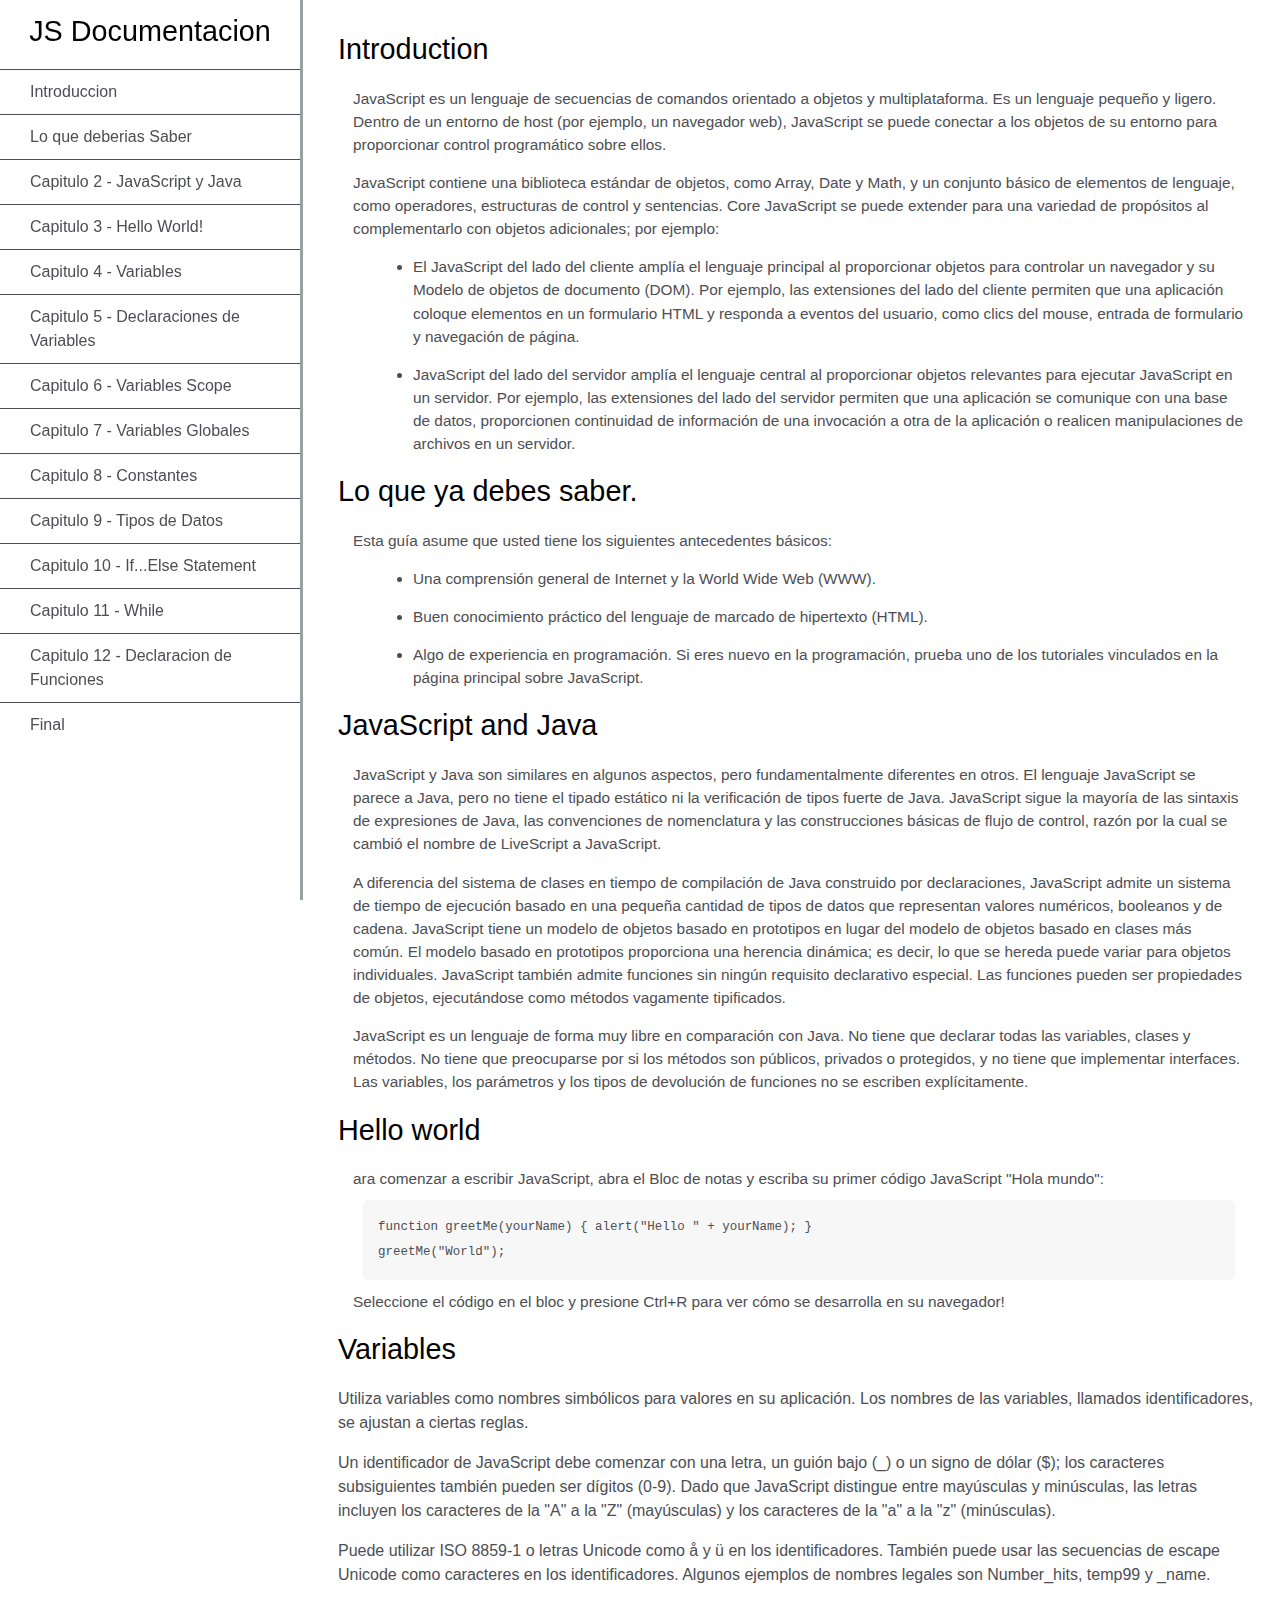
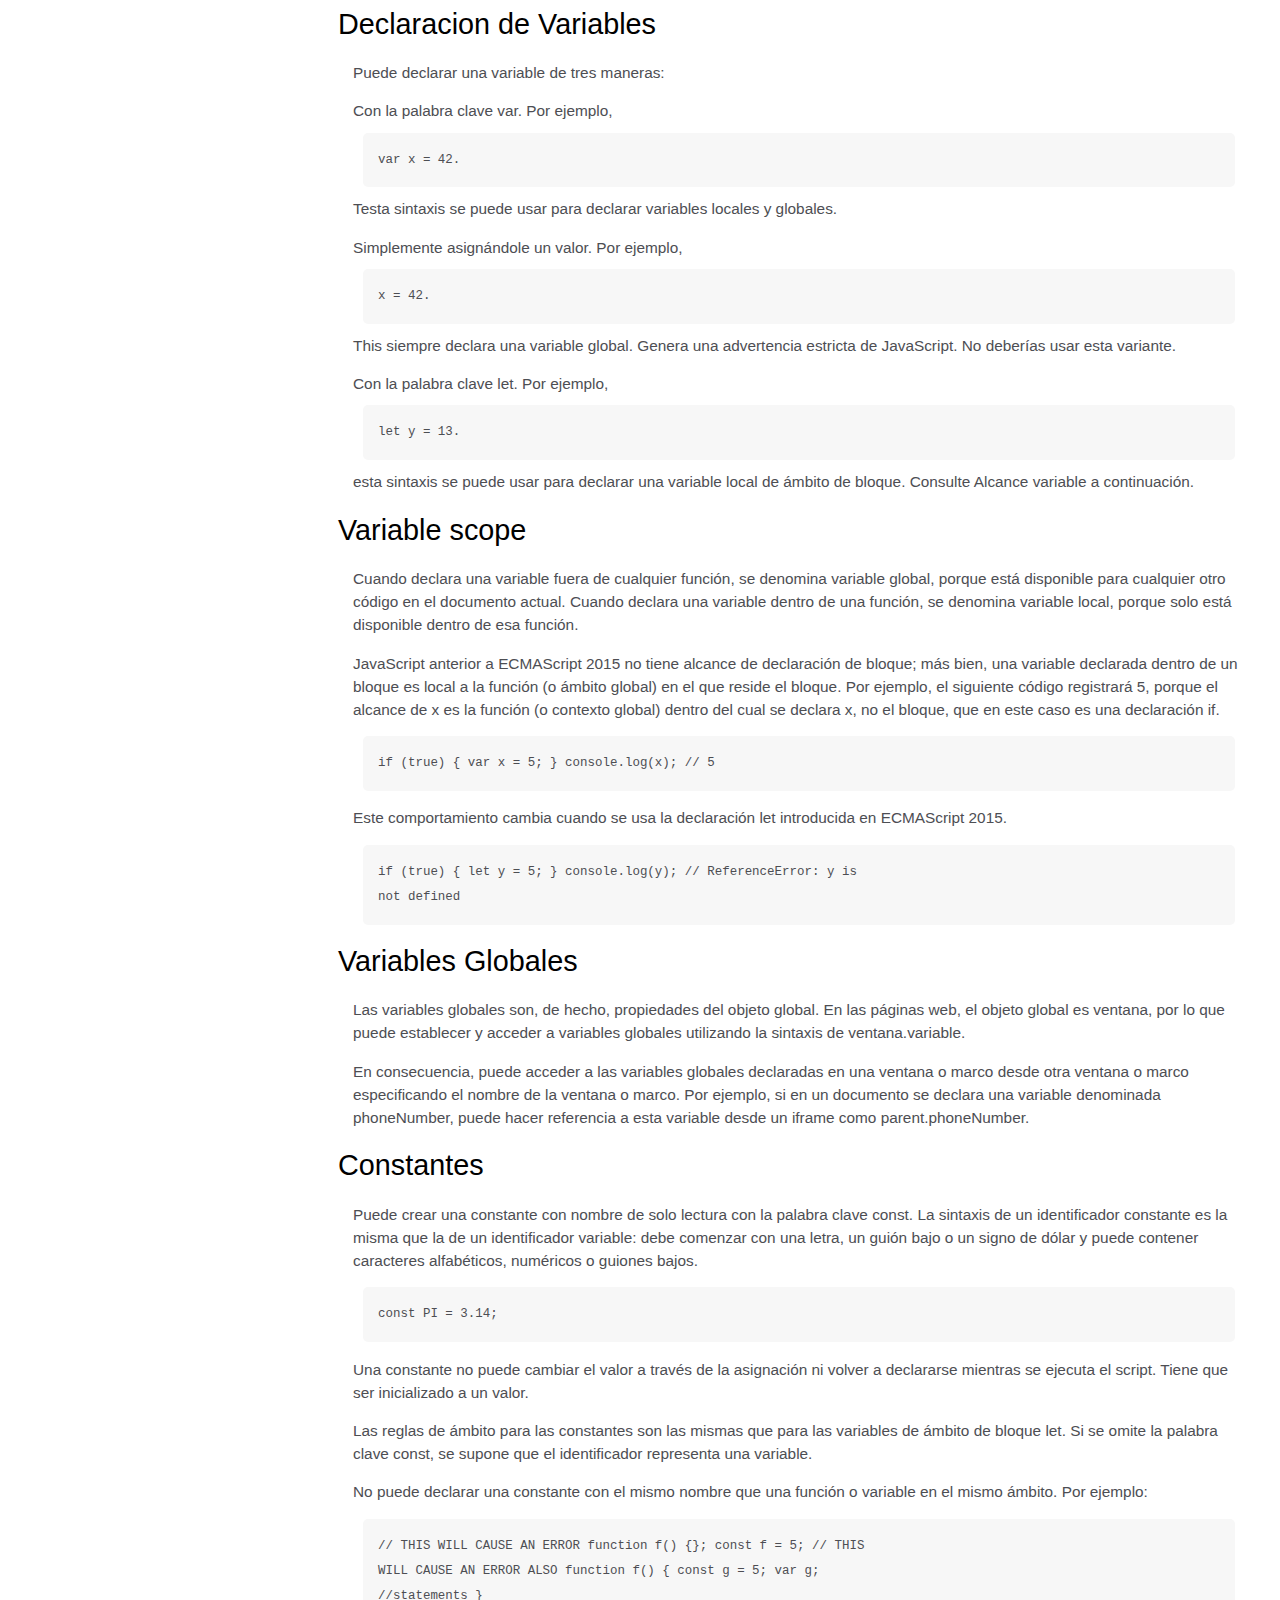
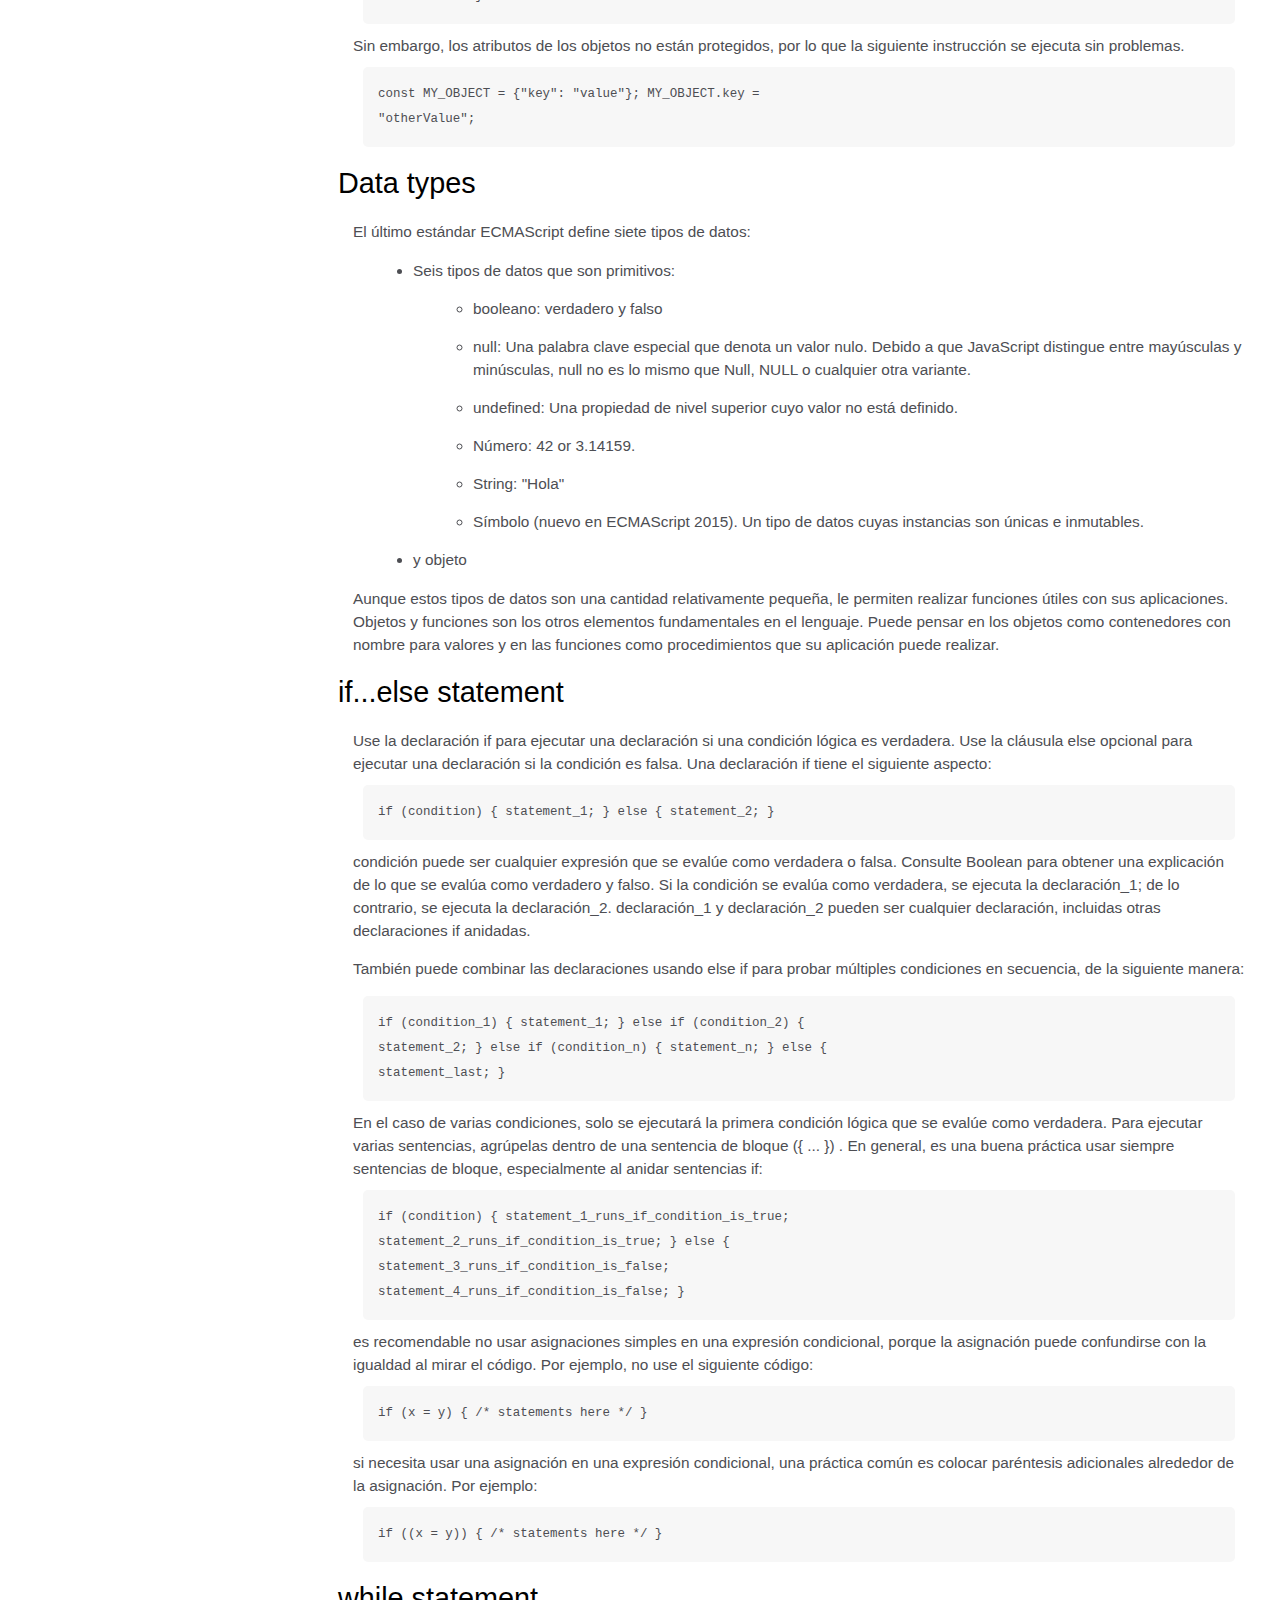
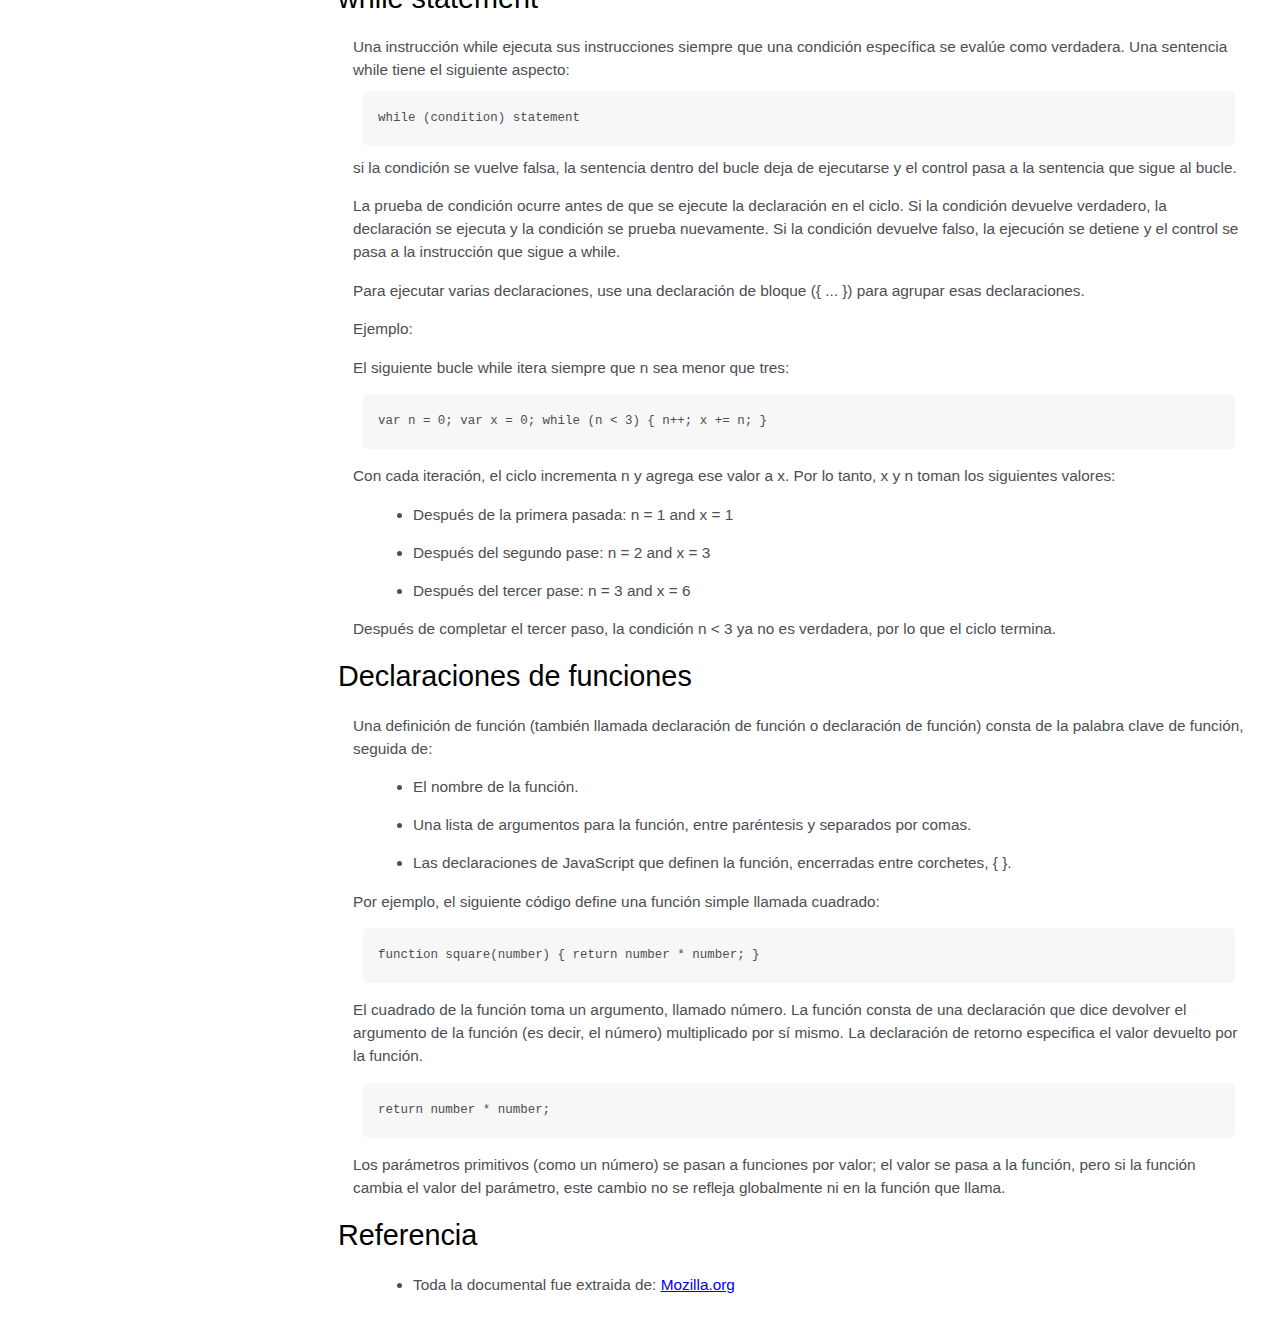
==== JSDocumentacion/index.html @ 8b5207ed "Act" ====
<!DOCTYPE html>
<html>
  <head>
    <link rel="stylesheet" href="styles.css" />
  <link type="text/css" rel="stylesheet" href="css/style.css"/>
</head>
  <body>
    <nav id="navbar">
      <header>JS Documentacion</header>
      <ul>
        <li><a class="nav-link" href="#Introduccion">Introduccion</a></li>
        <li>
          <a class="nav-link" href="#Capitulo_1">Lo que deberias Saber</a>
        </li>
        <li>
          <a class="nav-link" href="#Capitulo_2"
            >Capitulo 2 - JavaScript y Java</a
          >
        </li>
        <li><a class="nav-link" href="#Capitulo_3">Capitulo 3 - Hello World!</a></li>
        <li><a class="nav-link" href="#Capitulo_4">Capitulo 4 - Variables</a></li>
        <li>
          <a class="nav-link" href="#Capitulo_5"
            >Capitulo 5 - Declaraciones de Variables</a
          >
        </li>
        <li><a class="nav-link" href="#Capitulo_6">Capitulo 6 - Variables Scope</a></li>
        <li>
          <a class="nav-link" href="#Capitulo_7">Capitulo 7 - Variables Globales</a>
        </li>
        <li><a class="nav-link" href="#Capitulo_8">Capitulo 8 - Constantes</a></li>
        <li><a class="nav-link" href="#Capitulo_9">Capitulo 9 - Tipos de Datos</a></li>
        <li>
          <a class="nav-link" href="#Capitulo_10">Capitulo 10 - If...Else Statement</a>
        </li>
        <li><a class="nav-link" href="#Capitulo_11">Capitulo 11 - While</a></li>
        <li>
          <a class="nav-link" href="#Capitulo_12"
            >Capitulo 12 - Declaracion de Funciones</a
          >
        </li>
        <li><a class="nav-link" href="#Final">Final</a></li>
      </ul>
    </nav>
    <main id="main-doc">
      <section class="main-section" id="Introduccion">
        <header>Introduction</header>
        <article>
          <p>
            JavaScript es un lenguaje de secuencias de comandos orientado a objetos y multiplataforma. Es un lenguaje pequeño y ligero. Dentro de un entorno de host (por ejemplo, un navegador web), JavaScript se puede conectar a los objetos de su entorno para proporcionar control programático sobre ellos.
          </p>

          <p>
           JavaScript contiene una biblioteca estándar de objetos, como Array, Date y Math, y un conjunto básico de elementos de lenguaje, como operadores, estructuras de control y sentencias. Core JavaScript se puede extender para una variedad de propósitos al complementarlo con objetos adicionales; por ejemplo:
          </p>
          <ul>
            <li>
              El JavaScript del lado del cliente amplía el lenguaje principal al proporcionar objetos para controlar un navegador y su Modelo de objetos de documento (DOM). Por ejemplo, las extensiones del lado del cliente permiten que una aplicación coloque elementos en un formulario HTML y responda a eventos del usuario, como clics del mouse, entrada de formulario y navegación de página.
            </li>
            <li>
              JavaScript del lado del servidor amplía el lenguaje central al proporcionar objetos relevantes para ejecutar JavaScript en un servidor. Por ejemplo, las extensiones del lado del servidor permiten que una aplicación se comunique con una base de datos, proporcionen continuidad de información de una invocación a otra de la aplicación o realicen manipulaciones de archivos en un servidor.
            </li>
          </ul>
        </article>
      </section>
      <section class="main-section" id="Capitulo_1">
        <header>Lo que ya debes saber.</header>
        <article>
          <p>Esta guía asume que usted tiene los siguientes antecedentes básicos:</p>

          <ul>
            <li>
              Una comprensión general de Internet y la World Wide Web (WWW).
            </li>
            <li>Buen conocimiento práctico del lenguaje de marcado de hipertexto (HTML).</li>
            <li>
              Algo de experiencia en programación. Si eres nuevo en la programación, prueba uno de los tutoriales vinculados en la página principal sobre JavaScript.
            </li>
          </ul>
        </article>
      </section>
      <section class="main-section" id="Capitulo_2">
        <header>JavaScript and Java</header>
        <article>
          <p>
            JavaScript y Java son similares en algunos aspectos, pero fundamentalmente diferentes en otros. El lenguaje JavaScript se parece a Java, pero no tiene el tipado estático ni la verificación de tipos fuerte de Java. JavaScript sigue la mayoría de las sintaxis de expresiones de Java, las convenciones de nomenclatura y las construcciones básicas de flujo de control, razón por la cual se cambió el nombre de LiveScript a JavaScript.
          </p>

          <p>
            A diferencia del sistema de clases en tiempo de compilación de Java construido por declaraciones, JavaScript admite un sistema de tiempo de ejecución basado en una pequeña cantidad de tipos de datos que representan valores numéricos, booleanos y de cadena. JavaScript tiene un modelo de objetos basado en prototipos en lugar del modelo de objetos basado en clases más común. El modelo basado en prototipos proporciona una herencia dinámica; es decir, lo que se hereda puede variar para objetos individuales. JavaScript también admite funciones sin ningún requisito declarativo especial. Las funciones pueden ser propiedades de objetos, ejecutándose como métodos vagamente tipificados.
          </p>
          <p>
            JavaScript es un lenguaje de forma muy libre en comparación con Java. No tiene que declarar todas las variables, clases y métodos. No tiene que preocuparse por si los métodos son públicos, privados o protegidos, y no tiene que implementar interfaces. Las variables, los parámetros y los tipos de devolución de funciones no se escriben explícitamente.
          </p>
        </article>
      </section>
      <section class="main-section" id="Capitulo_3">
        <header>Hello world</header>
        <article>
          ara comenzar a escribir JavaScript, abra el Bloc de notas y escriba su primer código JavaScript "Hola mundo":
          <code
            >function greetMe(yourName) { alert("Hello " + yourName); }
            greetMe("World");
          </code>

          Seleccione el código en el bloc y presione Ctrl+R para ver cómo se desarrolla en su navegador!
        </article>
      </section>
      <section class="main-section" id="Capitulo_4">
        <header>Variables</header>
        <p>
          Utiliza variables como nombres simbólicos para valores en su aplicación. Los nombres de las variables, llamados identificadores, se ajustan a ciertas reglas.
        </p>
        <p>
          Un identificador de JavaScript debe comenzar con una letra, un guión bajo (_) o un signo de dólar ($); los caracteres subsiguientes también pueden ser dígitos (0-9). Dado que JavaScript distingue entre mayúsculas y minúsculas, las letras incluyen los caracteres de la "A" a la "Z" (mayúsculas) y los caracteres de la "a" a la "z" (minúsculas).
        </p>
        <p>
          Puede utilizar ISO 8859-1 o letras Unicode como å y ü en los identificadores. También puede usar las secuencias de escape Unicode como caracteres en los identificadores. Algunos ejemplos de nombres legales son Number_hits, temp99 y _name.
        </p>
      </section>
      <section class="main-section" id="Capitulo_5">
        <header>Declaracion de Variables</header>
        <article>
          Puede declarar una variable de tres maneras:
          <p>
            Con la palabra clave var. Por ejemplo, <code>var x = 42.</code> Testa sintaxis se puede usar para declarar variables locales y globales.
          </p>
          <p>
           Simplemente asignándole un valor. Por ejemplo,
            <code>x = 42.</code> This siempre declara una variable global. Genera una advertencia estricta de JavaScript. No deberías usar esta variante.
          </p>
          <p>
            Con la palabra clave let. Por ejemplo,<code> let y = 13.</code> esta sintaxis se puede usar para declarar una variable local de ámbito de bloque. Consulte Alcance variable a continuación.
          </p>
        </article>
      </section>
      <section class="main-section" id="Capitulo_6">
        <header>Variable scope</header>
        <article>
          <p>
            Cuando declara una variable fuera de cualquier función, se denomina variable global, porque está disponible para cualquier otro código en el documento actual. Cuando declara una variable dentro de una función, se denomina variable local, porque solo está disponible dentro de esa función.
          </p>

          <p>
            JavaScript anterior a ECMAScript 2015 no tiene alcance de declaración de bloque; más bien, una variable declarada dentro de un bloque es local a la función (o ámbito global) en el que reside el bloque. Por ejemplo, el siguiente código registrará 5, porque el alcance de x es la función (o contexto global) dentro del cual se declara x, no el bloque, que en este caso es una declaración if.
          </p>
          <code>if (true) { var x = 5; } console.log(x); // 5</code>
          <p>
            Este comportamiento cambia cuando se usa la declaración let introducida en ECMAScript 2015.
          </p>

          <code
            >if (true) { let y = 5; } console.log(y); // ReferenceError: y is
            not defined</code
          >
        </article>
      </section>
      <section class="main-section" id="Capitulo_7">
        <header>Variables Globales</header>
        <article>
          <p>
            Las variables globales son, de hecho, propiedades del objeto global. En las páginas web, el objeto global es ventana, por lo que puede establecer y acceder a variables globales utilizando la sintaxis de ventana.variable.
          </p>

          <p>
            En consecuencia, puede acceder a las variables globales declaradas en una ventana o marco desde otra ventana o marco especificando el nombre de la ventana o marco. Por ejemplo, si en un documento se declara una variable denominada phoneNumber, puede hacer referencia a esta variable desde un iframe como parent.phoneNumber.
          </p>
        </article>
      </section>
      <section class="main-section" id="Capitulo_8">
        <header>Constantes</header>
        <article>
          <p>
            Puede crear una constante con nombre de solo lectura con la palabra clave const. La sintaxis de un identificador constante es la misma que la de un identificador variable: debe comenzar con una letra, un guión bajo o un signo de dólar y puede contener caracteres alfabéticos, numéricos o guiones bajos.
          </p>

          <code>const PI = 3.14;</code>
          <p>
            Una constante no puede cambiar el valor a través de la asignación ni volver a declararse mientras se ejecuta el script. Tiene que ser inicializado a un valor.
          </p>

          <p>
            Las reglas de ámbito para las constantes son las mismas que para las variables de ámbito de bloque let. Si se omite la palabra clave const, se supone que el identificador representa una variable.
          </p>

          <p>
            No puede declarar una constante con el mismo nombre que una función o variable en el mismo ámbito. Por ejemplo:
          </p>

          <code
            >// THIS WILL CAUSE AN ERROR function f() {}; const f = 5; // THIS
            WILL CAUSE AN ERROR ALSO function f() { const g = 5; var g;
            //statements }</code
          >
          Sin embargo, los atributos de los objetos no están protegidos, por lo que la siguiente instrucción se ejecuta sin problemas.
          <code
            >const MY_OBJECT = {"key": "value"}; MY_OBJECT.key =
            "otherValue";</code
          >
        </article>
      </section>
      <section class="main-section" id="Capitulo_9">
        <header>Data types</header>
        <article>
          <p>El último estándar ECMAScript define siete tipos de datos:</p>
          <ul>
            <li>
              <p>Seis tipos de datos que son primitivos:</p>
              <ul>
                <li>booleano: verdadero y falso</li>
                <li>
                  null: Una palabra clave especial que denota un valor nulo. Debido a que JavaScript distingue entre mayúsculas y minúsculas, null no es lo mismo que Null, NULL o cualquier otra variante.
                </li>
                <li>
                  undefined: Una propiedad de nivel superior cuyo valor no está definido.
                </li>
                <li>Número: 42 or 3.14159.</li>
                <li>String: "Hola"</li>
                <li>
                 Símbolo (nuevo en ECMAScript 2015). Un tipo de datos cuyas instancias son únicas e inmutables.
                </li>
              </ul>
            </li>

            <li>y objeto</li>
          </ul>
          Aunque estos tipos de datos son una cantidad relativamente pequeña, le permiten realizar funciones útiles con sus aplicaciones. Objetos y funciones son los otros elementos fundamentales en el lenguaje. Puede pensar en los objetos como contenedores con nombre para valores y en las funciones como procedimientos que su aplicación puede realizar.
        </article>
      </section>
      <section class="main-section" id="Capitulo_10">
        <header>if...else statement</header>
        <article>
                    Use la declaración if para ejecutar una declaración si una condición lógica es verdadera. Use la cláusula else opcional para ejecutar una declaración si la condición es falsa. Una declaración if tiene el siguiente aspecto: 


          <code>if (condition) { statement_1; } else { statement_2; }</code>
          condición puede ser cualquier expresión que se evalúe como verdadera o falsa. Consulte Boolean para obtener una explicación de lo que se evalúa como verdadero y falso. Si la condición se evalúa como verdadera, se ejecuta la declaración_1; de lo contrario, se ejecuta la declaración_2. declaración_1 y declaración_2 pueden ser cualquier declaración, incluidas otras declaraciones if anidadas.
          <p>
            También puede combinar las declaraciones usando else if para probar múltiples condiciones en secuencia, de la siguiente manera:
          </p>
          <code
            >if (condition_1) { statement_1; } else if (condition_2) {
            statement_2; } else if (condition_n) { statement_n; } else {
            statement_last; }
          </code>
          En el caso de varias condiciones, solo se ejecutará la primera condición lógica que se evalúe como verdadera. Para ejecutar varias sentencias, agrúpelas dentro de una sentencia de bloque ({ ... }) . En general, es una buena práctica usar siempre sentencias de bloque, especialmente al anidar sentencias if:

          <code
            >if (condition) { statement_1_runs_if_condition_is_true;
            statement_2_runs_if_condition_is_true; } else {
            statement_3_runs_if_condition_is_false;
            statement_4_runs_if_condition_is_false; }</code
          >
          es recomendable no usar asignaciones simples en una expresión condicional, porque la asignación puede confundirse con la igualdad al mirar el código. Por ejemplo, no use el siguiente código: 
          <code>if (x = y) { /* statements here */ }</code> si necesita usar una asignación en una expresión condicional, una práctica común es colocar paréntesis adicionales alrededor de la asignación. Por ejemplo:

          <code>if ((x = y)) { /* statements here */ }</code>
        </article>
      </section>
      <section class="main-section" id="Capitulo_11">
        <header>while statement</header>
        <article>
          Una instrucción while ejecuta sus instrucciones siempre que una condición específica se evalúe como verdadera. Una sentencia while tiene el siguiente aspecto:

          <code>while (condition) statement</code> si la condición se vuelve falsa, la sentencia dentro del bucle deja de ejecutarse y el control pasa a la sentencia que sigue al bucle.

          <p>
           La prueba de condición ocurre antes de que se ejecute la declaración en el ciclo. Si la condición devuelve verdadero, la declaración se ejecuta y la condición se prueba nuevamente. Si la condición devuelve falso, la ejecución se detiene y el control se pasa a la instrucción que sigue a while.
          </p>

          <p>
            Para ejecutar varias declaraciones, use una declaración de bloque ({ ... }) para agrupar esas declaraciones.
          </p>

         Ejemplo:

          <p>
           El siguiente bucle while itera siempre que n sea menor que tres:
          </p>

          <code>var n = 0; var x = 0; while (n &lt; 3) { n++; x += n; }</code>
          <p>
           Con cada iteración, el ciclo incrementa n y agrega ese valor a x. Por lo tanto, x y n toman los siguientes valores:
          </p>

          <ul>
            <li>Después de la primera pasada: n = 1 and x = 1</li>
            <li>Después del segundo pase: n = 2 and x = 3</li>
            <li>Después del tercer pase: n = 3 and x = 6</li>
          </ul>
          <p>
            Después de completar el tercer paso, la condición n < 3 ya no es verdadera, por lo que el ciclo termina.
          </p>
        </article>
      </section>
      <section class="main-section" id="Capitulo_12">
        <header>Declaraciones de funciones</header>
        <article>
         Una definición de función (también llamada declaración de función o declaración de función) consta de la palabra clave de función, seguida de:

          <ul>
            <li>El nombre de la función.</li>
            <li>
              Una lista de argumentos para la función, entre paréntesis y separados por comas.
            </li>
            <li>
              Las declaraciones de JavaScript que definen la función, encerradas entre corchetes, { }.
            </li>
          </ul>
          <p>
            Por ejemplo, el siguiente código define una función simple llamada cuadrado:
          </p>

          <code>function square(number) { return number * number; }</code>
          <p>
            El cuadrado de la función toma un argumento, llamado número. La función consta de una declaración que dice devolver el argumento de la función (es decir, el número) multiplicado por sí mismo. La declaración de retorno especifica el valor devuelto por la función.
          </p>
          <code>return number * number;</code>
          <p>
            Los parámetros primitivos (como un número) se pasan a funciones por valor; el valor se pasa a la función, pero si la función cambia el valor del parámetro, este cambio no se refleja globalmente ni en la función que llama.
          </p>
        </article>
      </section>
      <section class="main-section" id="Final">
        <header>Referencia
</header>
        <article>
          <ul>
            <li>
              Toda la documental fue extraida de: 
              <a
                href="https://developer.mozilla.org/en-US/docs/Web/JavaScript/Guide"
                target="_blank"
                >Mozilla.org</a
              >
            </li>
          </ul>
        </article>
      </section>
    </main>
  <script type="text/javascript" src="js/script.js"></script>
</body>
</html>
---- JSDocumentacion/css/style.css ----
html,
body {
  min-width: 290px;
  color: #4d4e53;
  background-color: #ffffff;
  font-family: 'Open Sans', Arial, sans-serif;
  line-height: 1.5;
}

#navbar {
  position: fixed;
  min-width: 290px;
  top: 0px;
  left: 0px;
  width: 300px;
  height: 100%;
  border-right: solid;
  border-color: rgba(0, 22, 22, 0.4);
}

header {
  color: black;
  margin: 10px;
  text-align: center;
  font-size: 1.8em;
  font-weight: thin;
}

#main-doc header {
  text-align: left;
  margin: 0px;
}

#navbar ul {
  height: 88%;
  padding: 0;
  overflow-y: auto;
  overflow-x: hidden;
}

#navbar li {
  color: #4d4e53;
  border-top: 1px solid;
  list-style: none;
  position: relative;
  width: 100%;
}

#navbar a {
  display: block;
  padding: 10px 30px;
  color: #4d4e53;
  text-decoration: none;
  cursor: pointer;
}

#main-doc {
  position: absolute;
  margin-left: 310px;
  padding: 20px;
  margin-bottom: 110px;
}

section article {
  color: #4d4e53;
  margin: 15px;
  font-size: 0.96em;
}

section li {
  margin: 15px 0px 0px 20px;
}

code {
  display: block;
  text-align: left;
  white-space: pre-line;
  position: relative;
  word-break: normal;
  word-wrap: normal;
  line-height: 2;
  background-color: #f7f7f7;
  padding: 15px;
  margin: 10px;
  border-radius: 5px;
}

@media only screen and (max-width: 815px) {
  /* For mobile phones: */
  #navbar ul {
    border: 1px solid;
    height: 207px;
  }

  #navbar {
    background-color: white;
    position: absolute;
    top: 0;
    padding: 0;
    margin: 0;
    width: 100%;
    max-height: 275px;
    border: none;
    z-index: 1;
    border-bottom: 2px solid;
  }

  #main-doc {
    position: relative;
    margin-left: 0px;
    margin-top: 270px;
  }
}

@media only screen and (max-width: 400px) {
  #main-doc {
    margin-left: -10px;
  }

  code {
    margin-left: -20px;
    width: 100%;
    padding: 15px;
    padding-left: 10px;
    padding-right: 45px;
    min-width: 233px;
  }
}
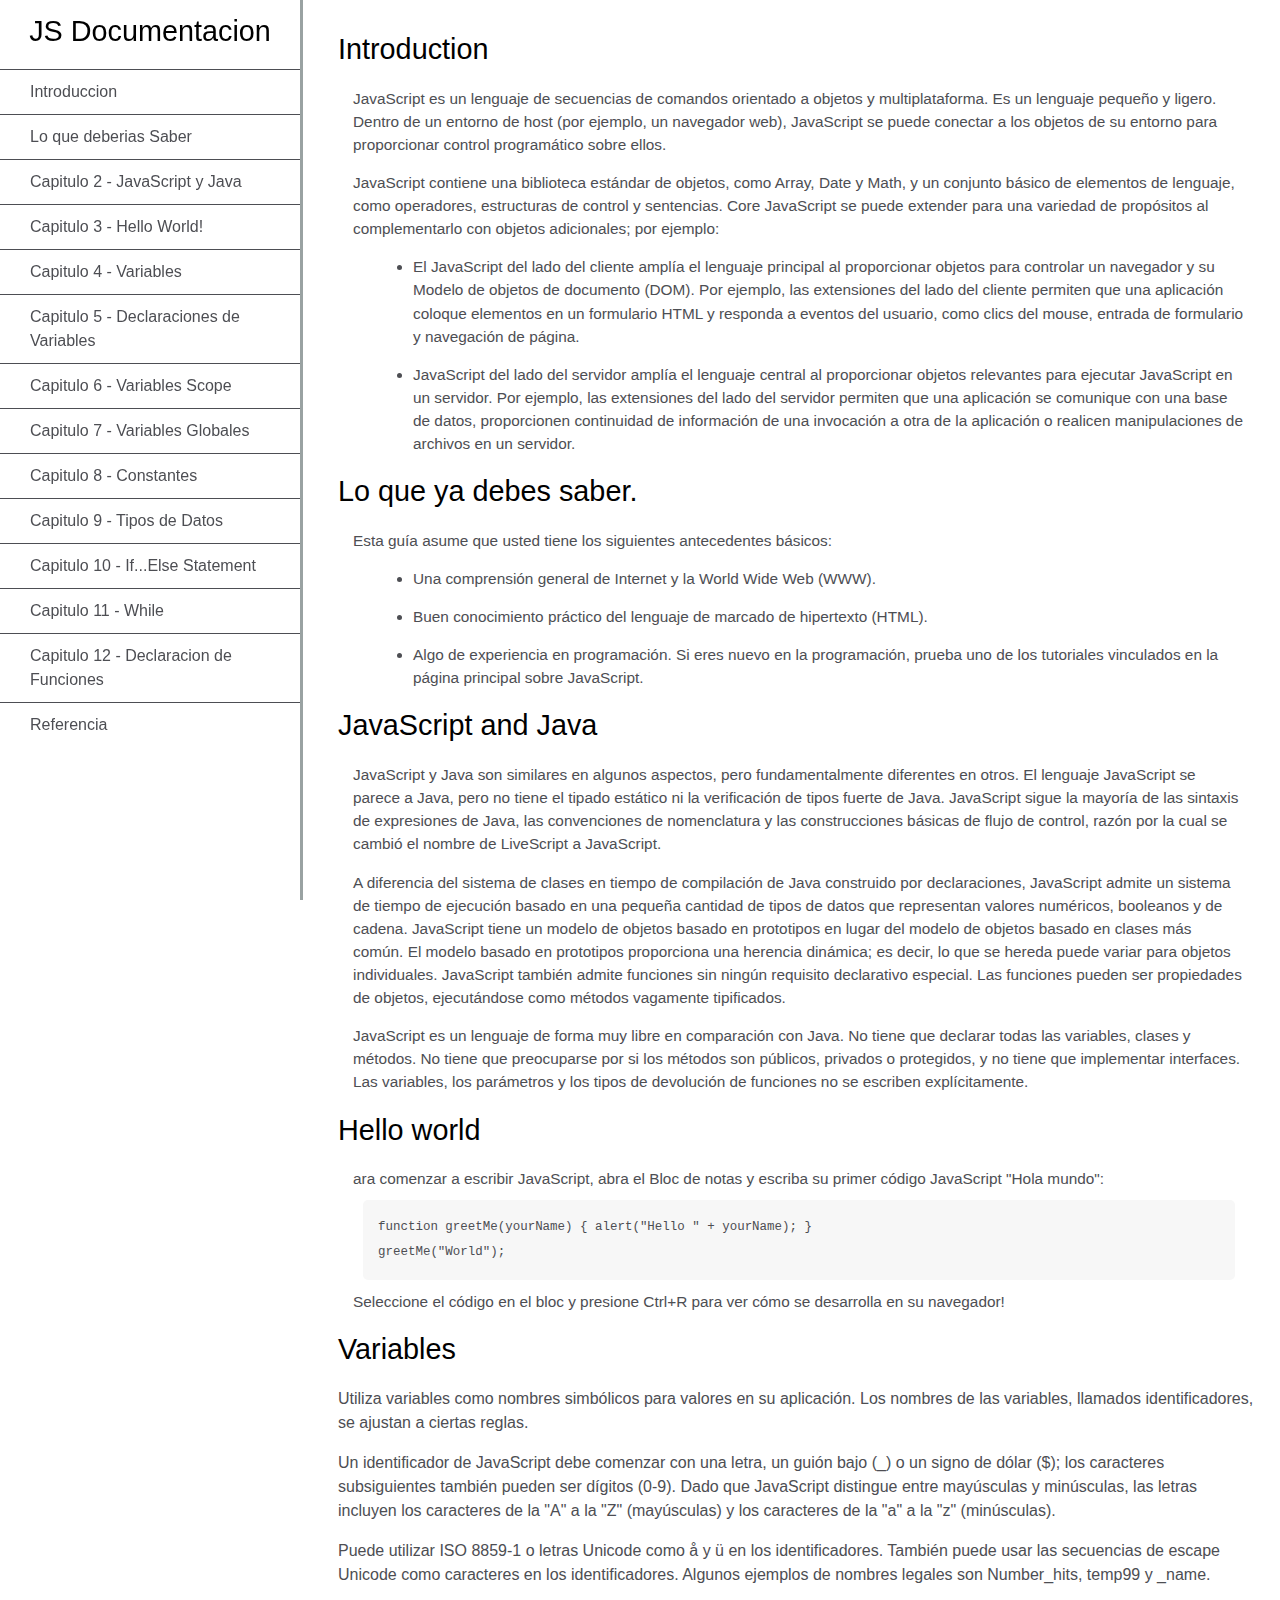
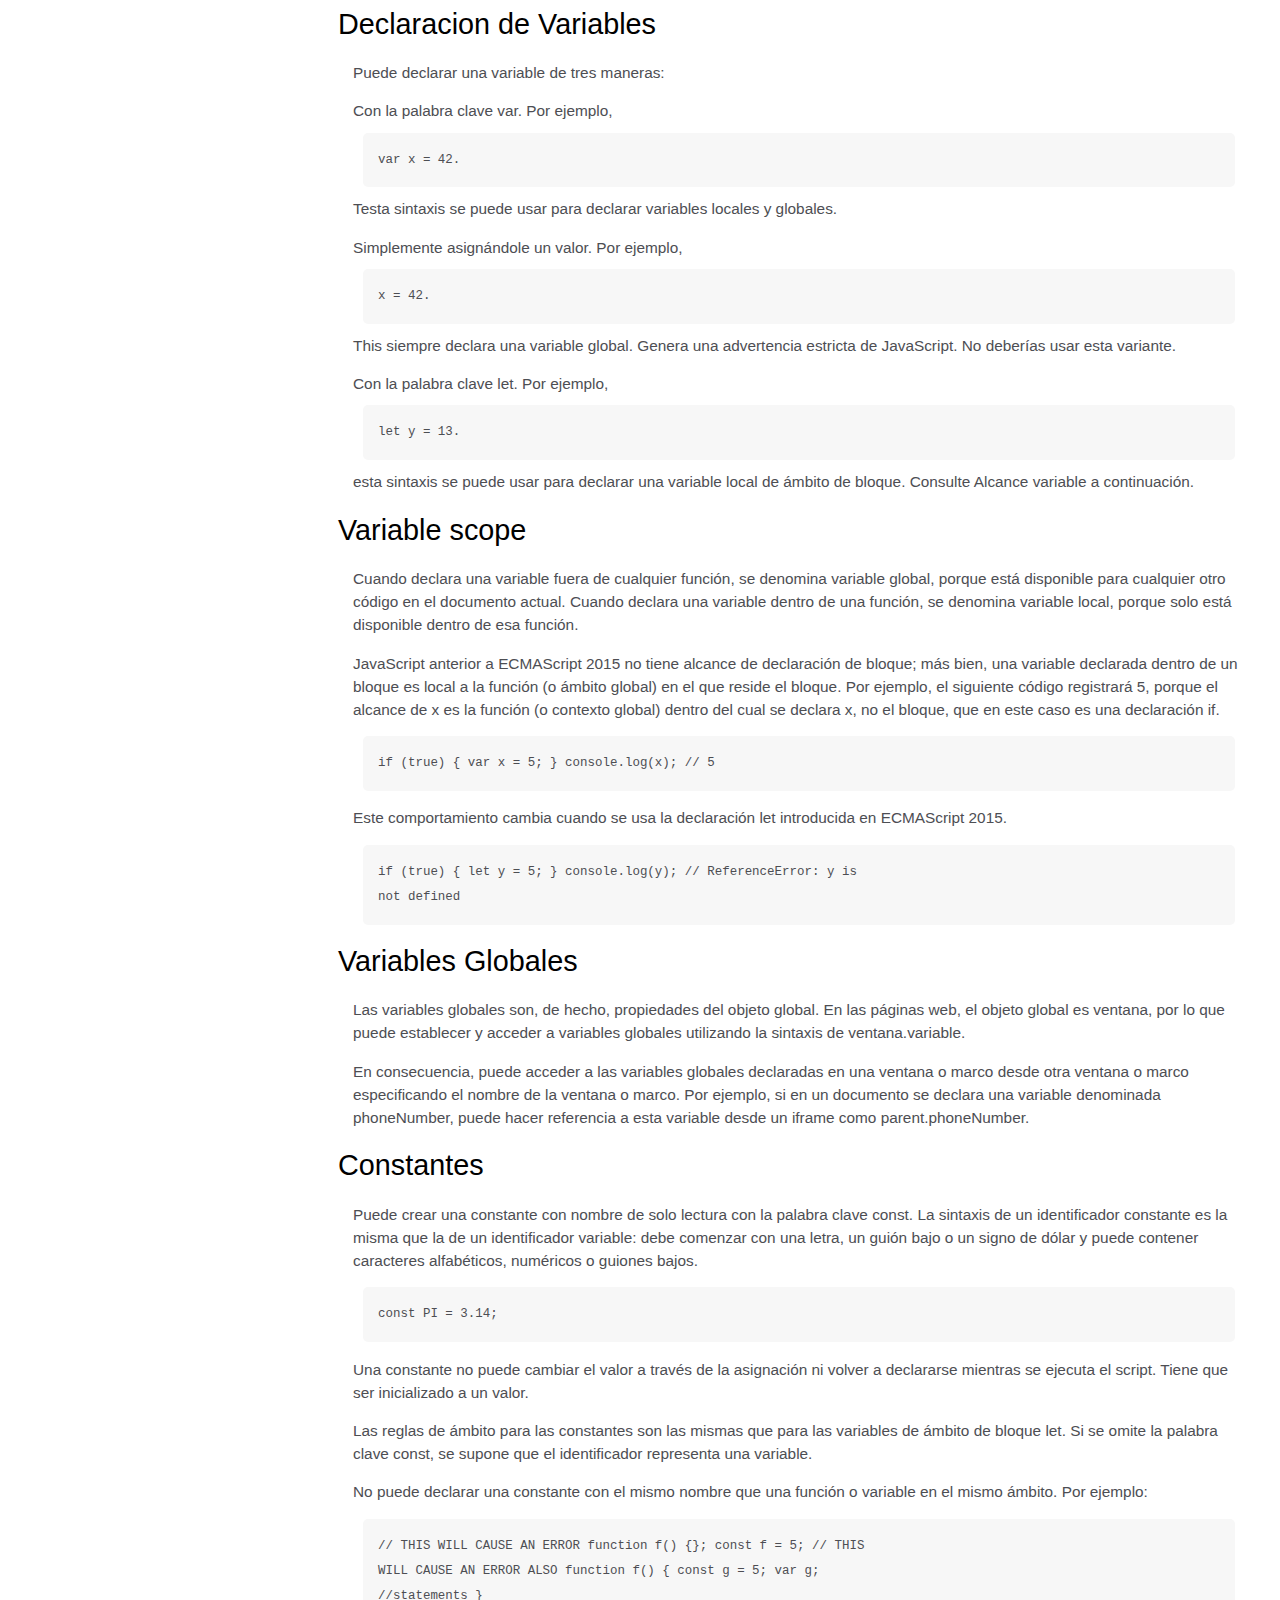
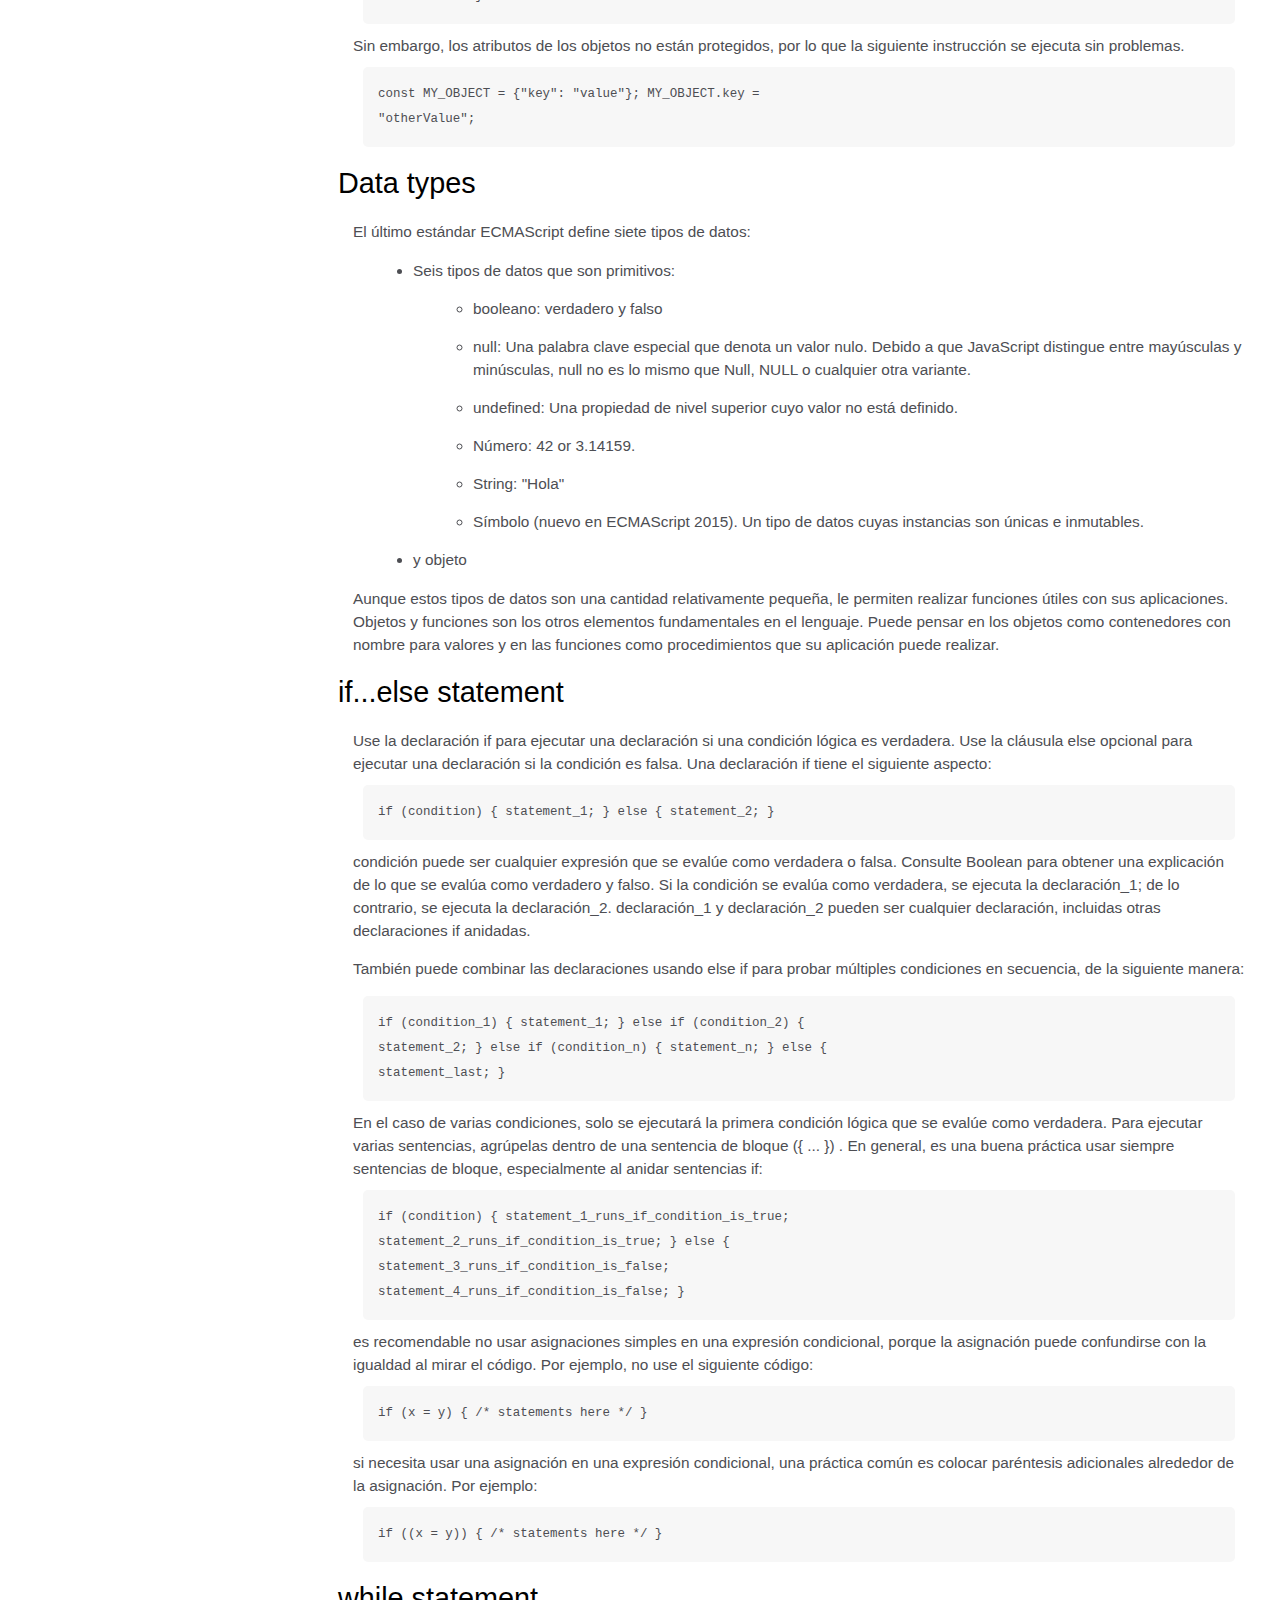
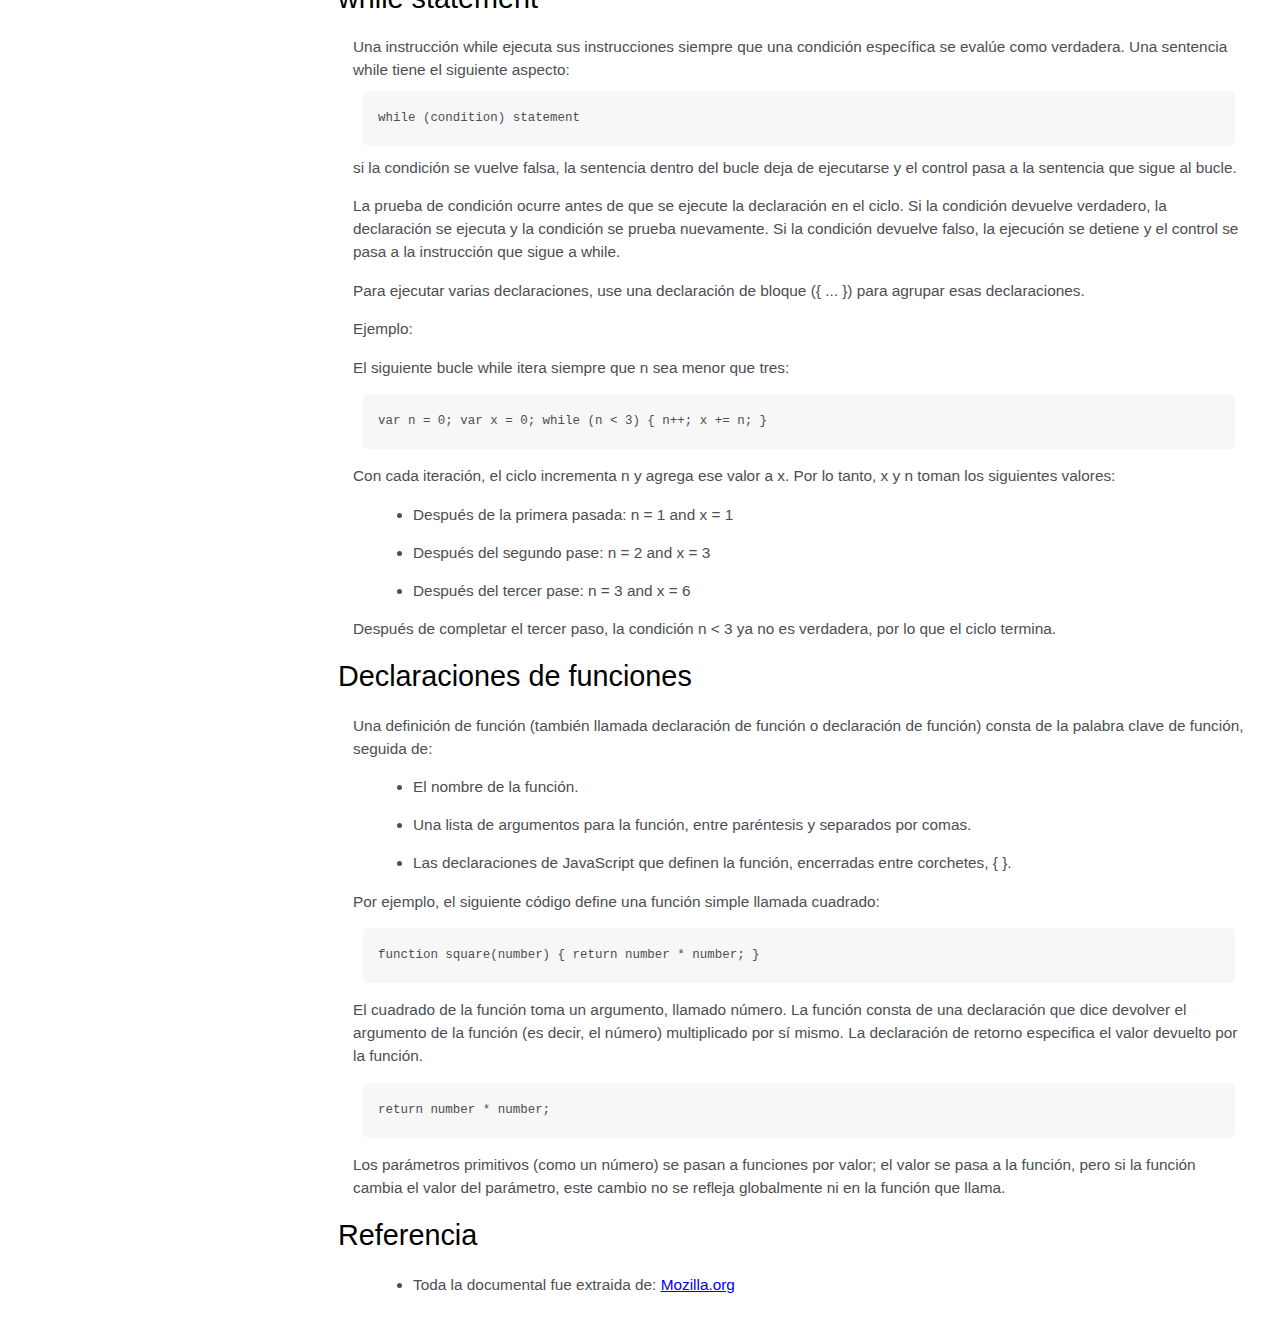
==== commit 5b719e5d: "Act" ====
--- a/JSDocumentacion/index.html
+++ b/JSDocumentacion/index.html
@@ -40,7 +40,7 @@
             >Capitulo 12 - Declaracion de Funciones</a
           >
         </li>
-        <li><a class="nav-link" href="#Final">Final</a></li>
+        <li><a class="nav-link" href="#Final">Referencia</a></li>
       </ul>
     </nav>
     <main id="main-doc">
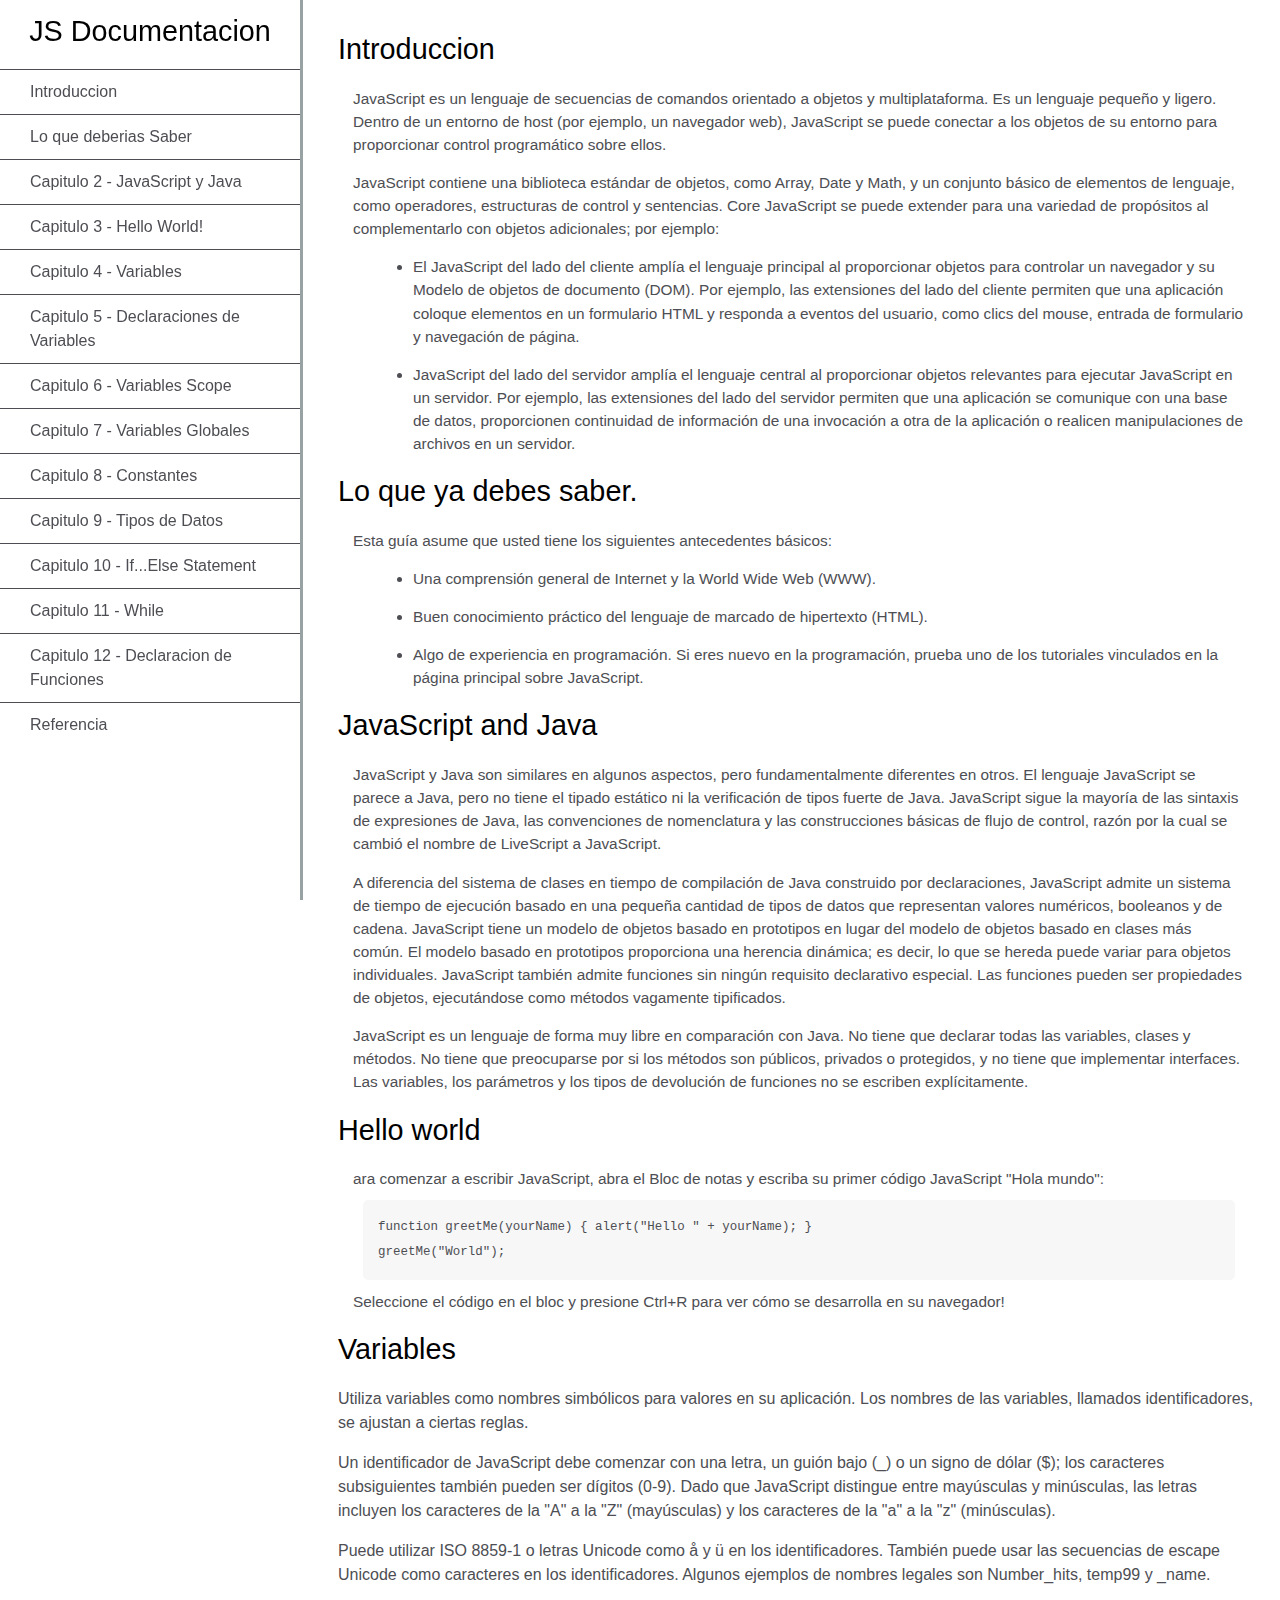
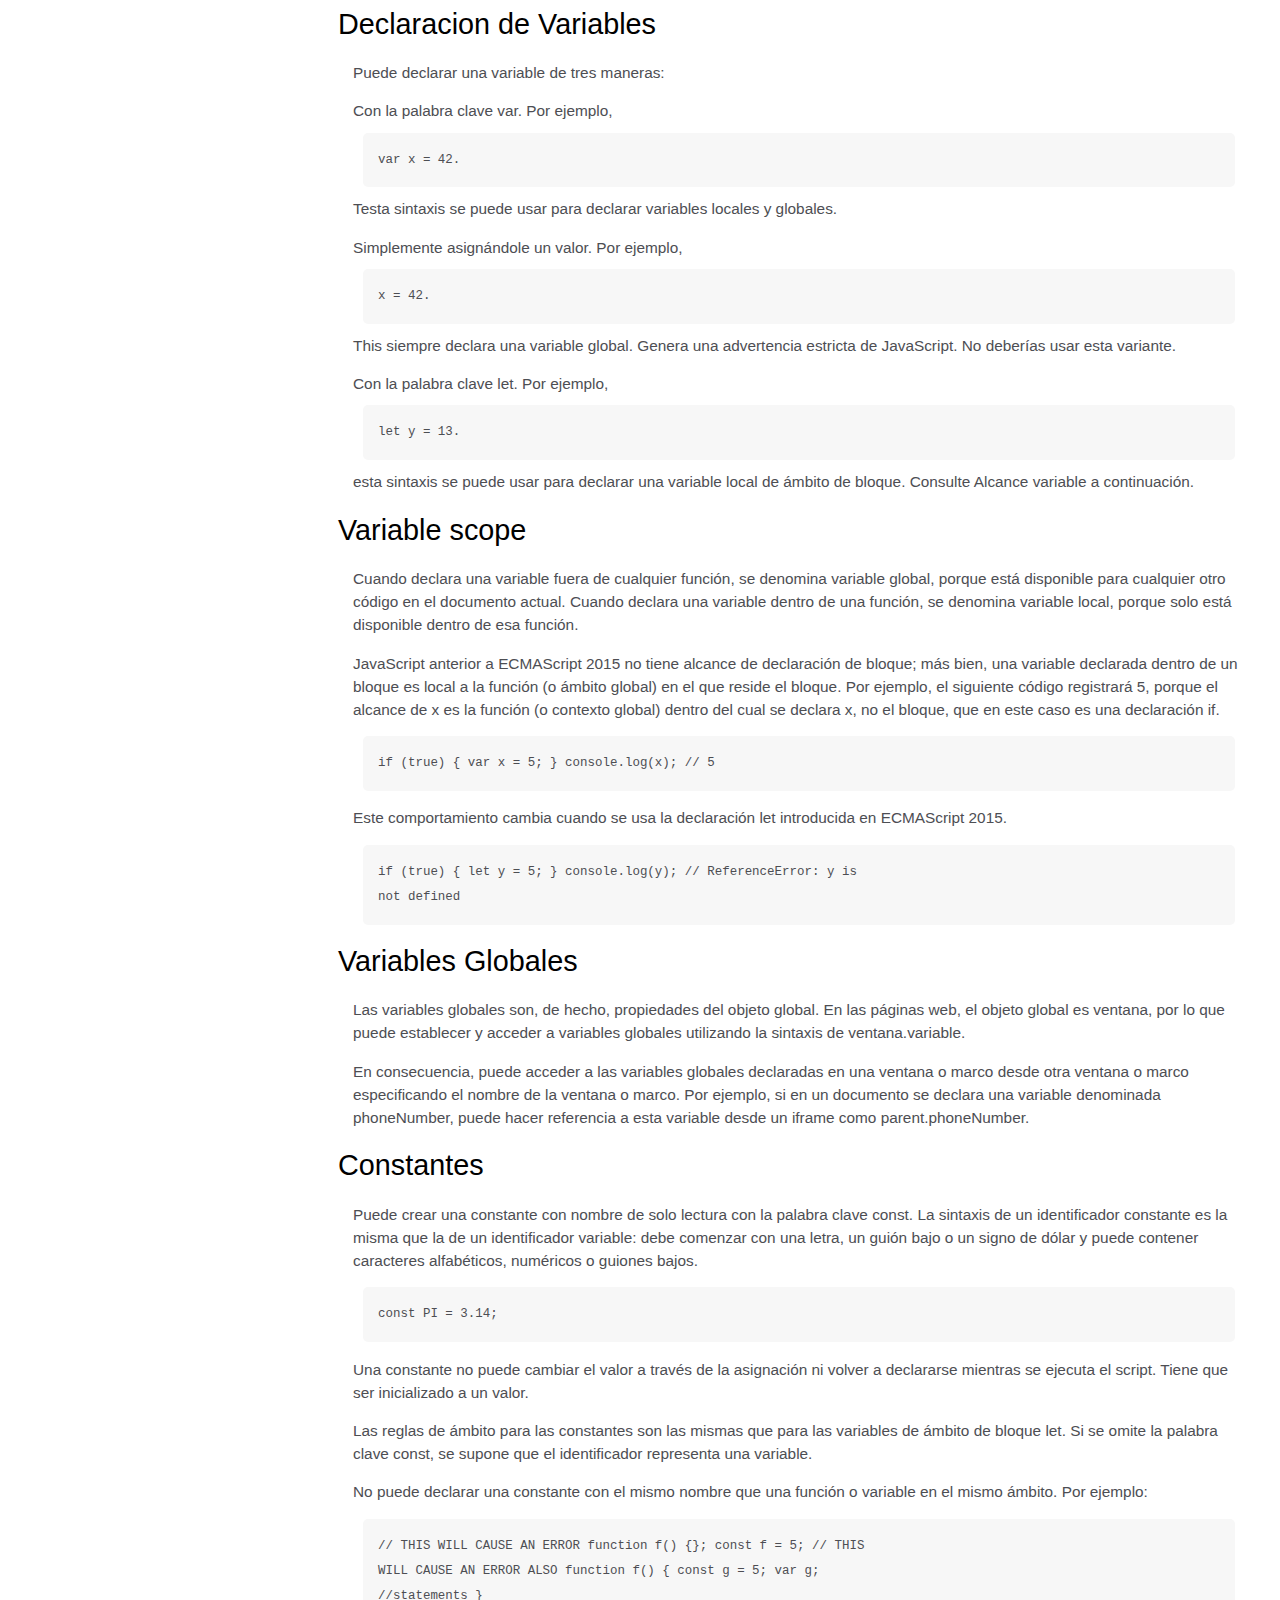
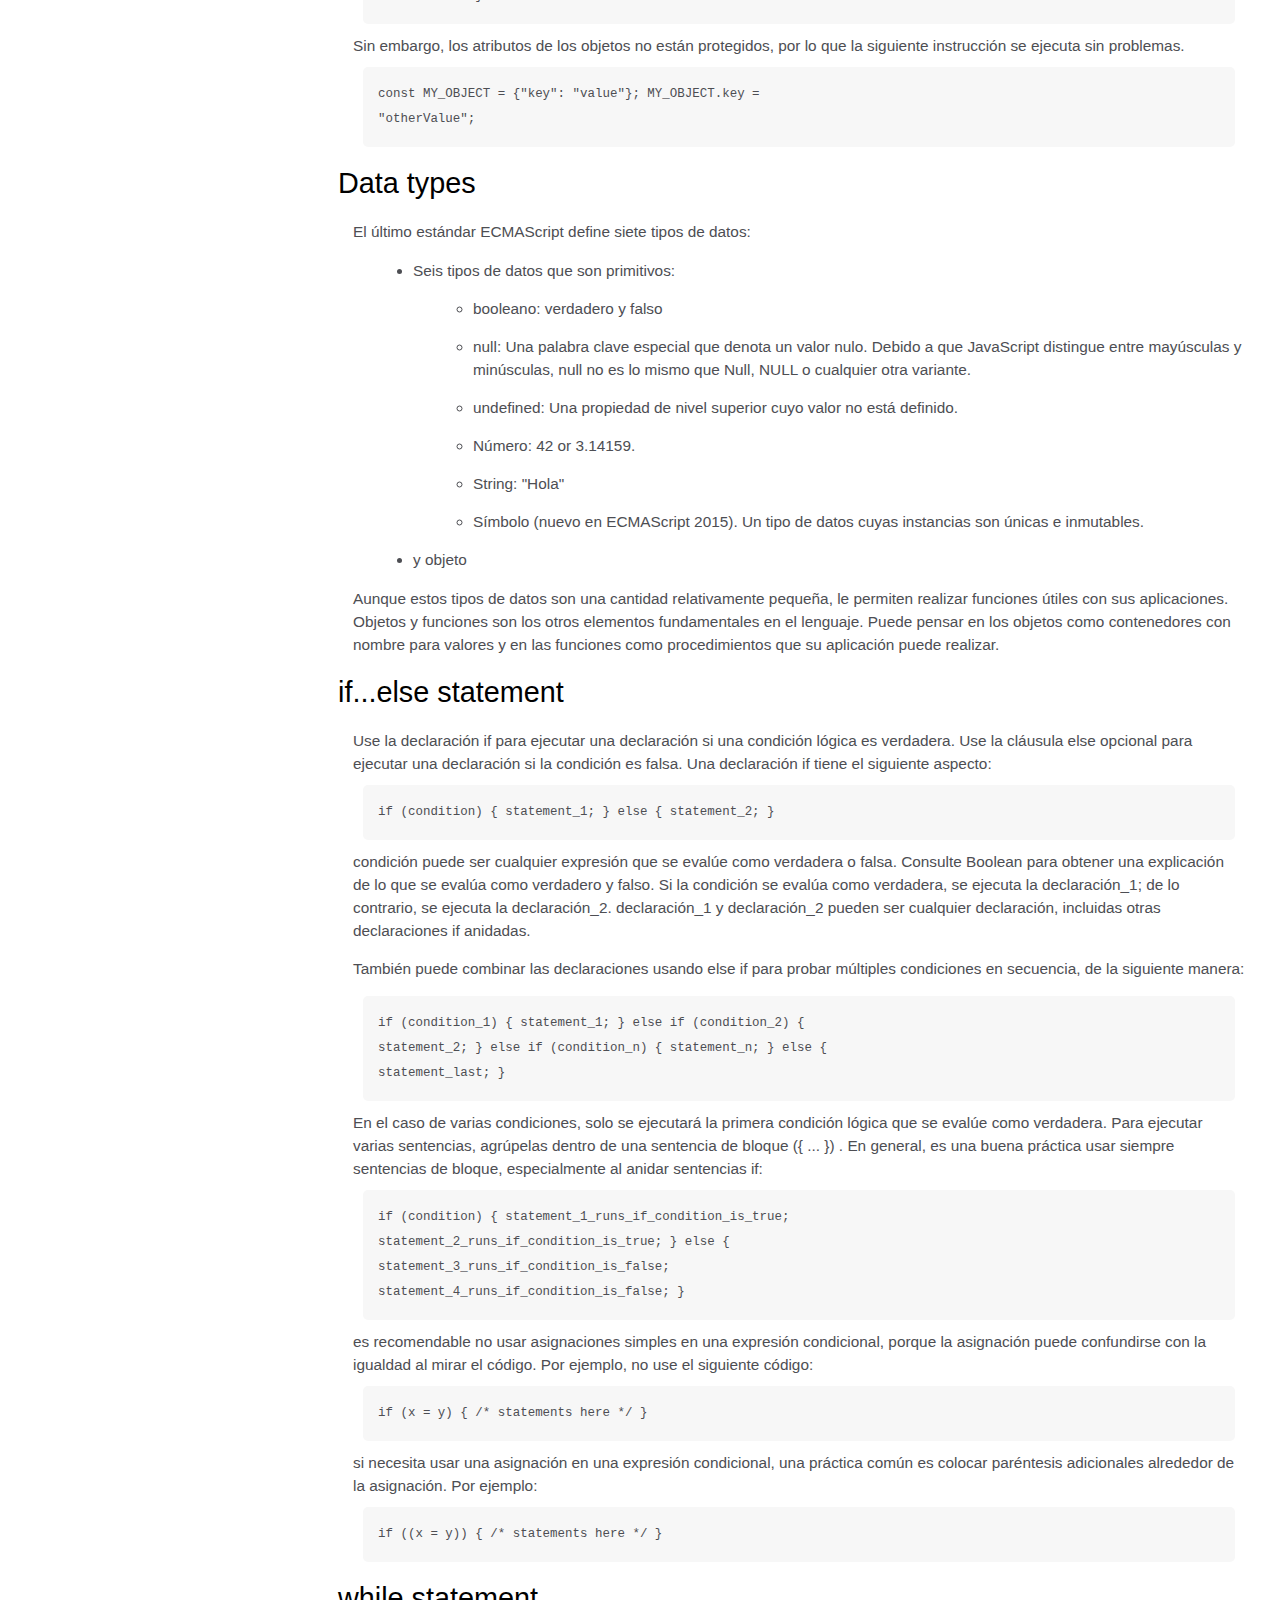
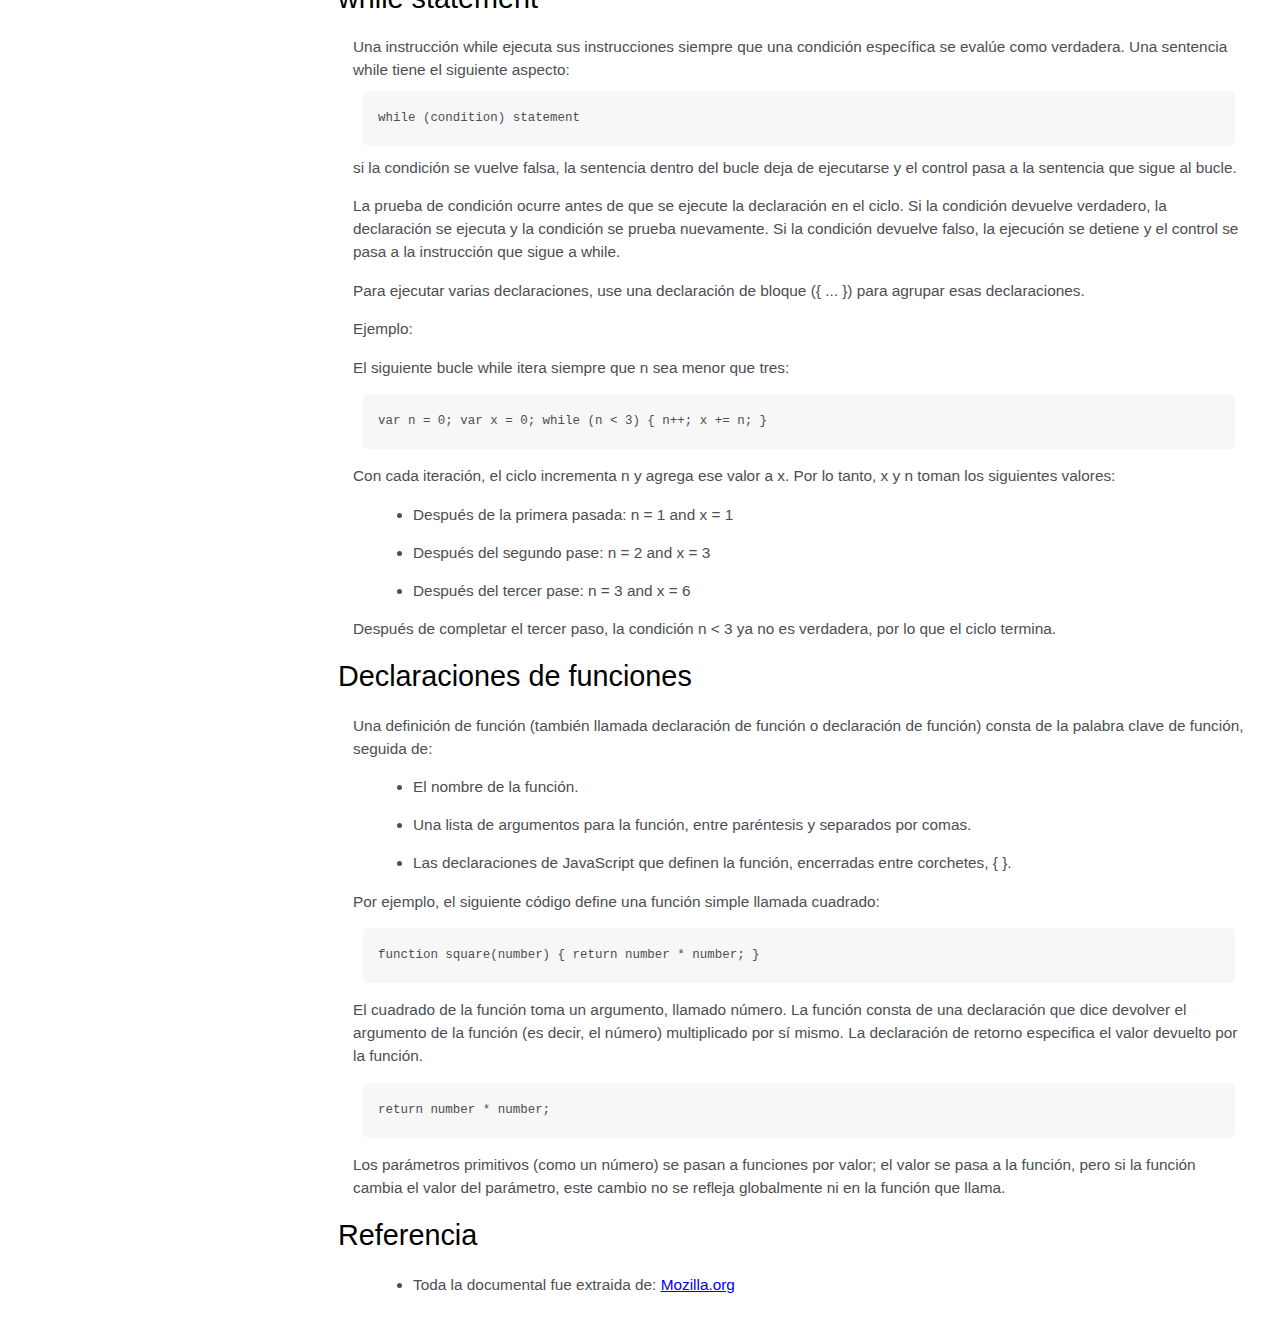
==== commit 1401c674: "Update index.html" ====
--- a/JSDocumentacion/index.html
+++ b/JSDocumentacion/index.html
@@ -45,7 +45,7 @@
     </nav>
     <main id="main-doc">
       <section class="main-section" id="Introduccion">
-        <header>Introduction</header>
+        <header>Introduccion</header>
         <article>
           <p>
             JavaScript es un lenguaje de secuencias de comandos orientado a objetos y multiplataforma. Es un lenguaje pequeño y ligero. Dentro de un entorno de host (por ejemplo, un navegador web), JavaScript se puede conectar a los objetos de su entorno para proporcionar control programático sobre ellos.
